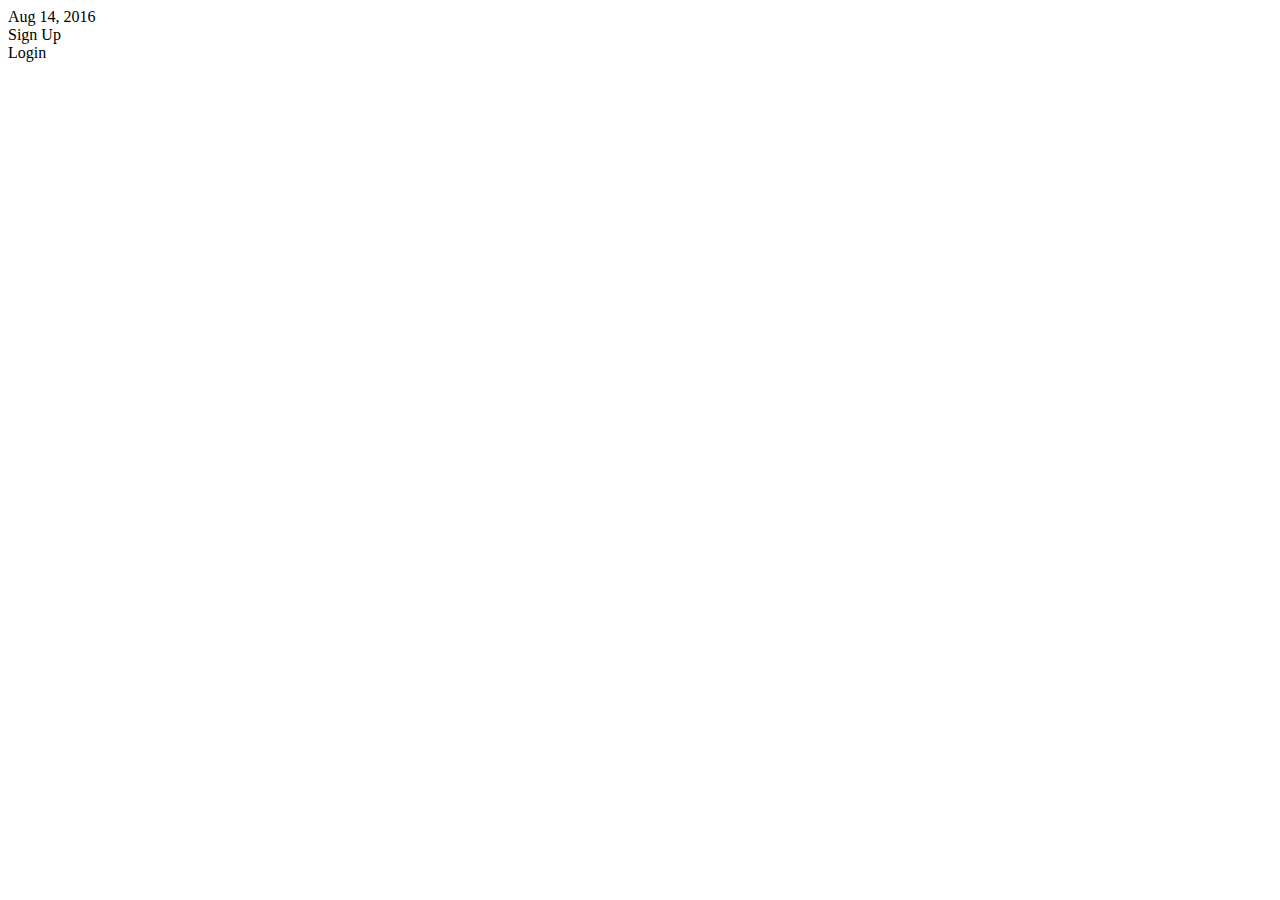
==== flexbox.html @ acf6b75e "Create the html file for the practice project" ====
<!DOCTYPE html>
<html lang='en'>
  <head>
    <meta charset='UTF-8'/>
    <title>Some Web Page</title>
    <link rel='stylesheet' href='styles.css'/>
  </head>
  <body>
    <div class='menu-container'>
      <div class='menu'>
        <div class='date'>Aug 14, 2016</div>
        <div class='signup'>Sign Up</div>
        <div class='login'>Login</div>
      </div>
    </div>
  </body>
</html>
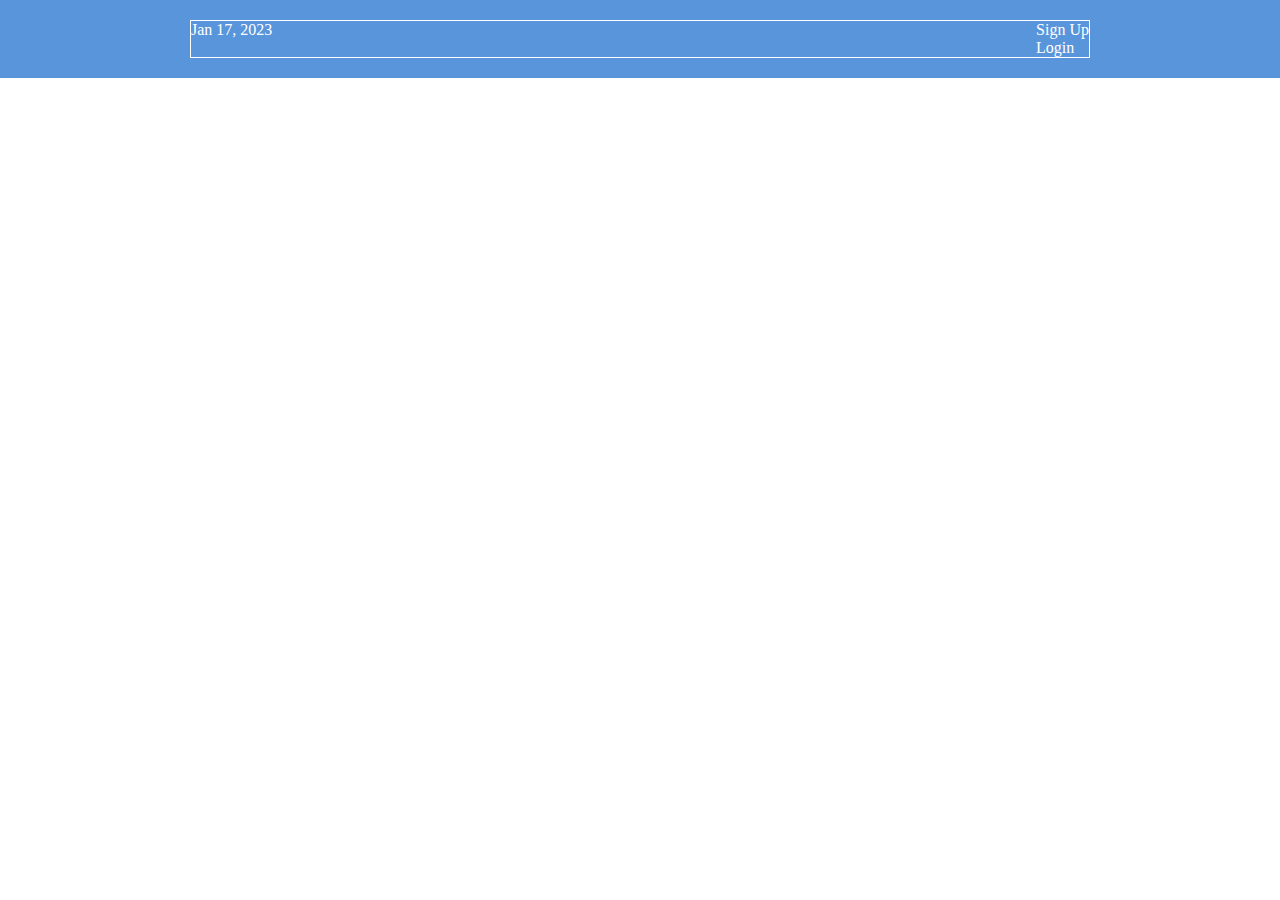
==== commit 9d68ab60: "Nest signup and login buttons" ====
--- a/flexbox.html
+++ b/flexbox.html
@@ -8,9 +8,11 @@
   <body>
     <div class='menu-container'>
       <div class='menu'>
-        <div class='date'>Aug 14, 2016</div>
-        <div class='signup'>Sign Up</div>
-        <div class='login'>Login</div>
+        <div class='date'>Jan 17, 2023</div>
+        <div class='links'>
+            <div class='signup'>Sign Up</div>      <!-- This is nested now -->
+            <div class='login'>Login</div>         <!-- This one too! -->
+        </div>
       </div>
     </div>
   </body>
--- a/styles.css
+++ b/styles.css
@@ -0,0 +1,21 @@
+* {
+    margin: 0;
+    padding: 0;
+    box-sizing: border-box;
+  }
+  
+  .menu-container {
+    color: #fff;
+    background-color: #5995DA;  /* Blue */
+    padding: 20px 0;
+    display: flex;
+    justify-content: center;
+  }
+  
+  .menu {
+    border: 1px solid #fff;
+    width: 900px;
+    display: flex;
+    justify-content: space-between;
+    
+  }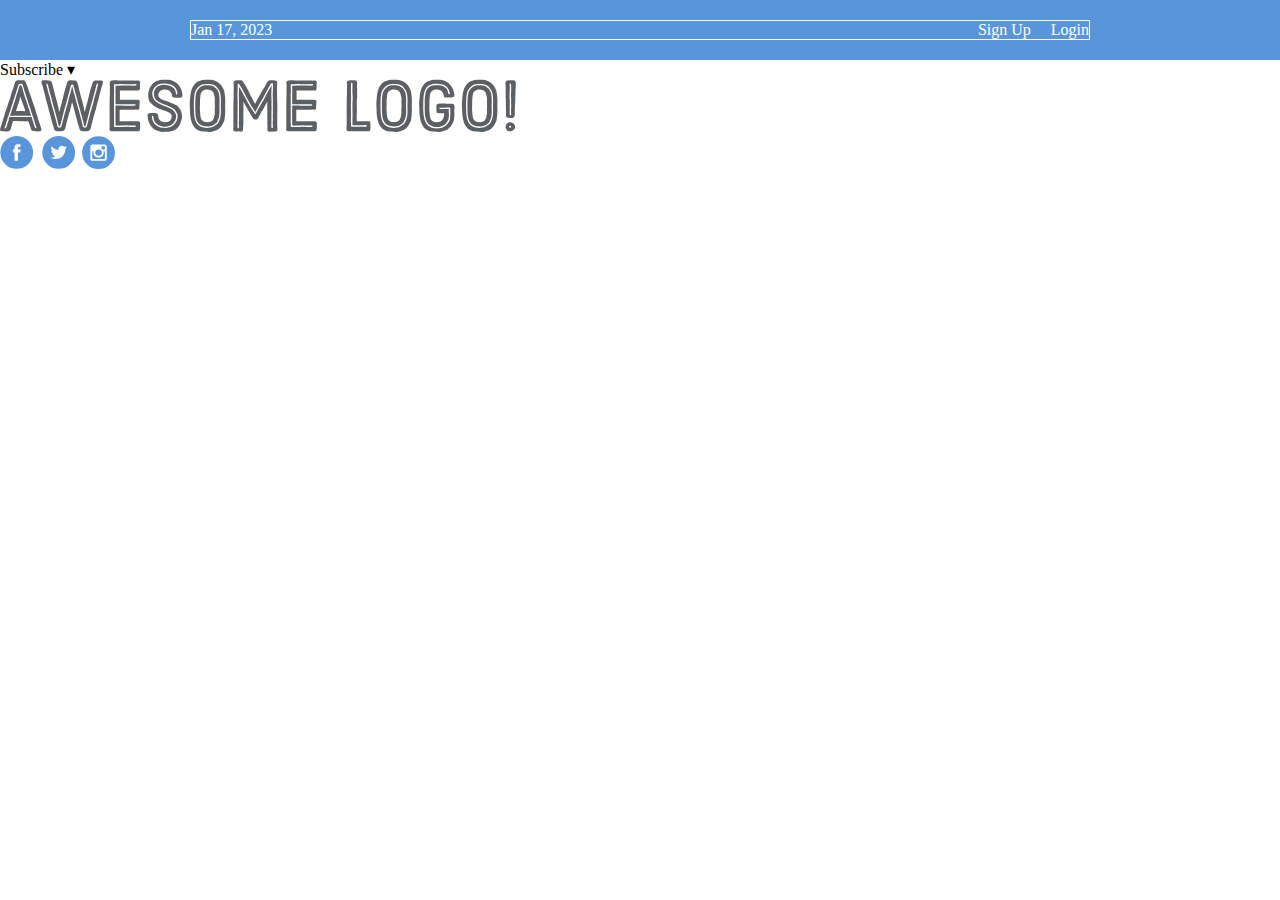
==== commit d4f0f38d: "Add new content to the html file" ====
--- a/flexbox.html
+++ b/flexbox.html
@@ -15,5 +15,13 @@
         </div>
       </div>
     </div>
+    <div class='header-container'>
+        <div class='header'>
+          <div class='subscribe'>Subscribe &#9662;</div>
+          <div class='logo'><img src='images/awesome-logo.svg'/></div>
+          <div class='social'><img src='images/social-icons.svg'/></div>
+        </div>
+      </div>
+      
   </body>
 </html>
--- a/styles.css
+++ b/styles.css
@@ -18,4 +18,14 @@
     display: flex;
     justify-content: space-between;
     
+  }
+
+  .links {
+    /* border: 1px solid #fff;  /* For debugging */
+    display: flex; /* Flex property */
+    justify-content: flex-end; /* Position */
+  }
+
+  .login {
+    margin-left: 20px;
   }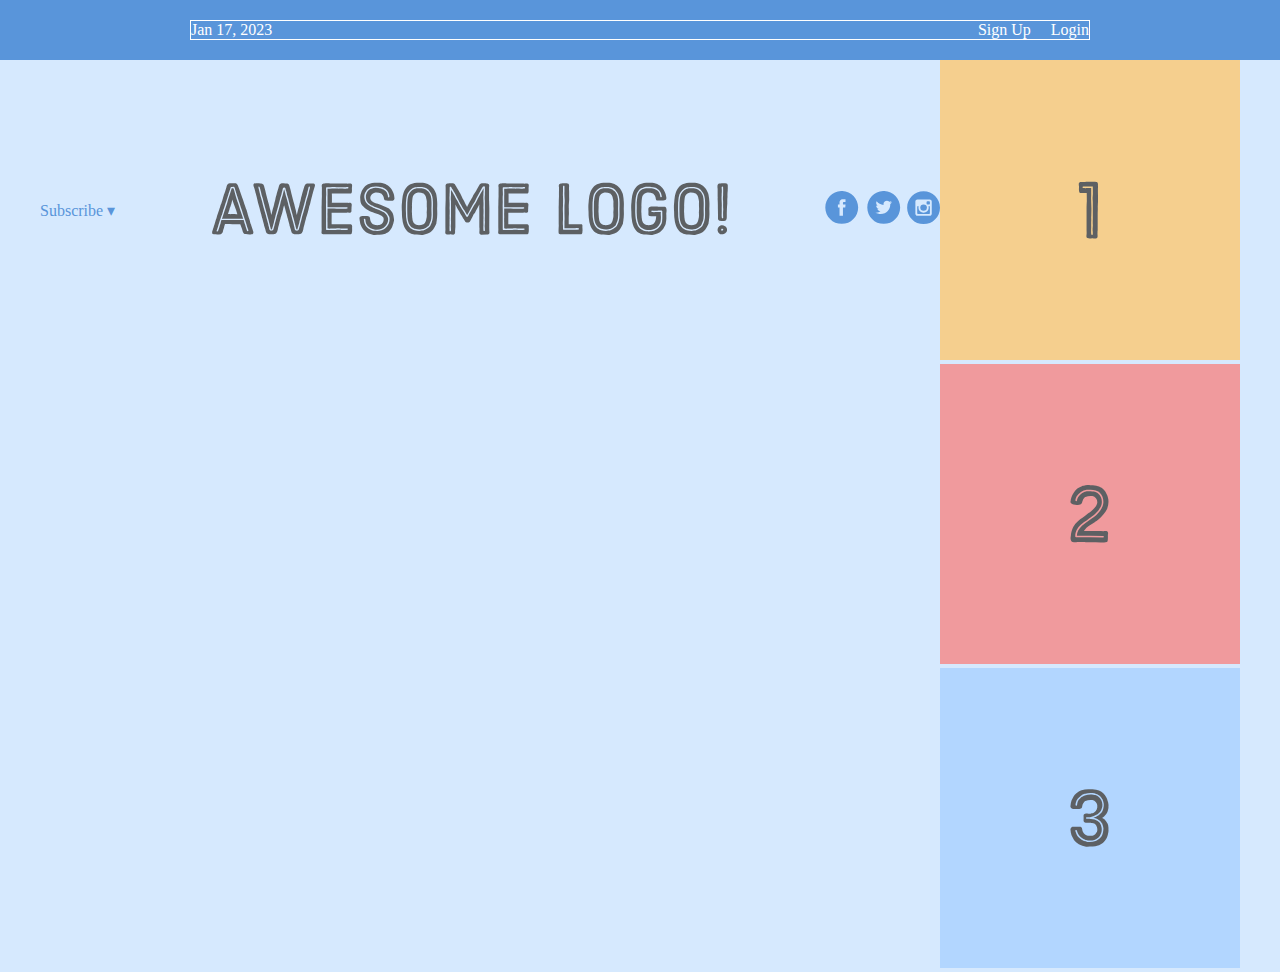
==== commit b831d777: "Add the test images to the page" ====
--- a/flexbox.html
+++ b/flexbox.html
@@ -21,6 +21,20 @@
           <div class='logo'><img src='images/awesome-logo.svg'/></div>
           <div class='social'><img src='images/social-icons.svg'/></div>
         </div>
+        <div class='photo-grid-container'>
+            <div class='photo-grid'>
+              <div class='photo-grid-item first-item'>
+                <img src='images/one.svg'/>
+              </div>
+              <div class='photo-grid-item'>
+                <img src='images/two.svg'/>
+              </div>
+              <div class='photo-grid-item'>
+                <img src='images/three.svg'/>
+              </div>
+            </div>
+          </div>
+          
       </div>
       
   </body>
--- a/styles.css
+++ b/styles.css
@@ -28,4 +28,27 @@
 
   .login {
     margin-left: 20px;
-  }+  }
+
+  .header-container {
+    color: #5995DA;
+    background-color: #D6E9FE;
+    display: flex;
+    justify-content: center;
+  }
+
+  .header {
+    width: 900px;
+    height: 300px;
+    display: flex;
+    justify-content: space-between;
+    align-items: center; /* with the width and height you got a box, this puts items in the center*/
+  }
+
+  /* for debugging */
+  /*
+  .social,
+.logo,
+.subscribe {
+  border: 1px solid #5995DA;
+} */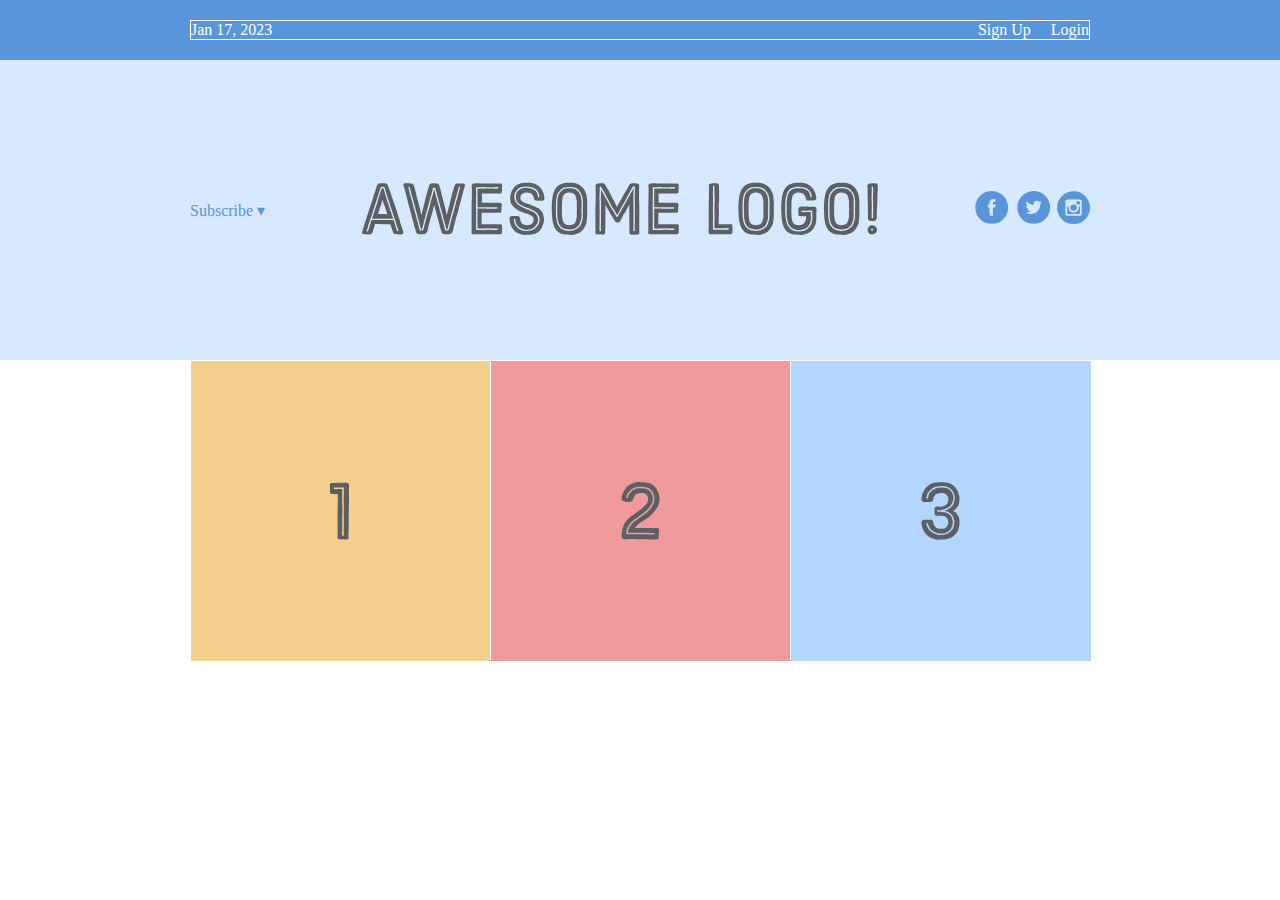
==== commit 59ed9891: "Fix html code and adds css for the images" ====
--- a/flexbox.html
+++ b/flexbox.html
@@ -15,27 +15,28 @@
         </div>
       </div>
     </div>
+
     <div class='header-container'>
         <div class='header'>
           <div class='subscribe'>Subscribe &#9662;</div>
           <div class='logo'><img src='images/awesome-logo.svg'/></div>
           <div class='social'><img src='images/social-icons.svg'/></div>
+        </div>          
+    </div>
+
+    <div class='photo-grid-container'>
+        <div class='photo-grid'>
+          <div class='photo-grid-item first-item'>
+            <img src='images/one.svg'/>
+          </div>
+          <div class='photo-grid-item'>
+            <img src='images/two.svg'/>
+          </div>
+          <div class='photo-grid-item'>
+            <img src='images/three.svg'/>
+          </div>
         </div>
-        <div class='photo-grid-container'>
-            <div class='photo-grid'>
-              <div class='photo-grid-item first-item'>
-                <img src='images/one.svg'/>
-              </div>
-              <div class='photo-grid-item'>
-                <img src='images/two.svg'/>
-              </div>
-              <div class='photo-grid-item'>
-                <img src='images/three.svg'/>
-              </div>
-            </div>
-          </div>
-          
-      </div>
+    </div>  
       
   </body>
 </html>
--- a/styles.css
+++ b/styles.css
@@ -51,4 +51,21 @@
 .logo,
 .subscribe {
   border: 1px solid #5995DA;
-} */+} */
+
+.photo-grid-container {
+    display: flex;
+    justify-content: center;
+  }
+
+.photo-grid {
+    width: 900px;
+    display: flex;
+    justify-content: flex-start;
+}
+
+.photo-grid-item {
+    border: 1px solid #fff;
+    width: 300px;
+    height: 300px;
+  }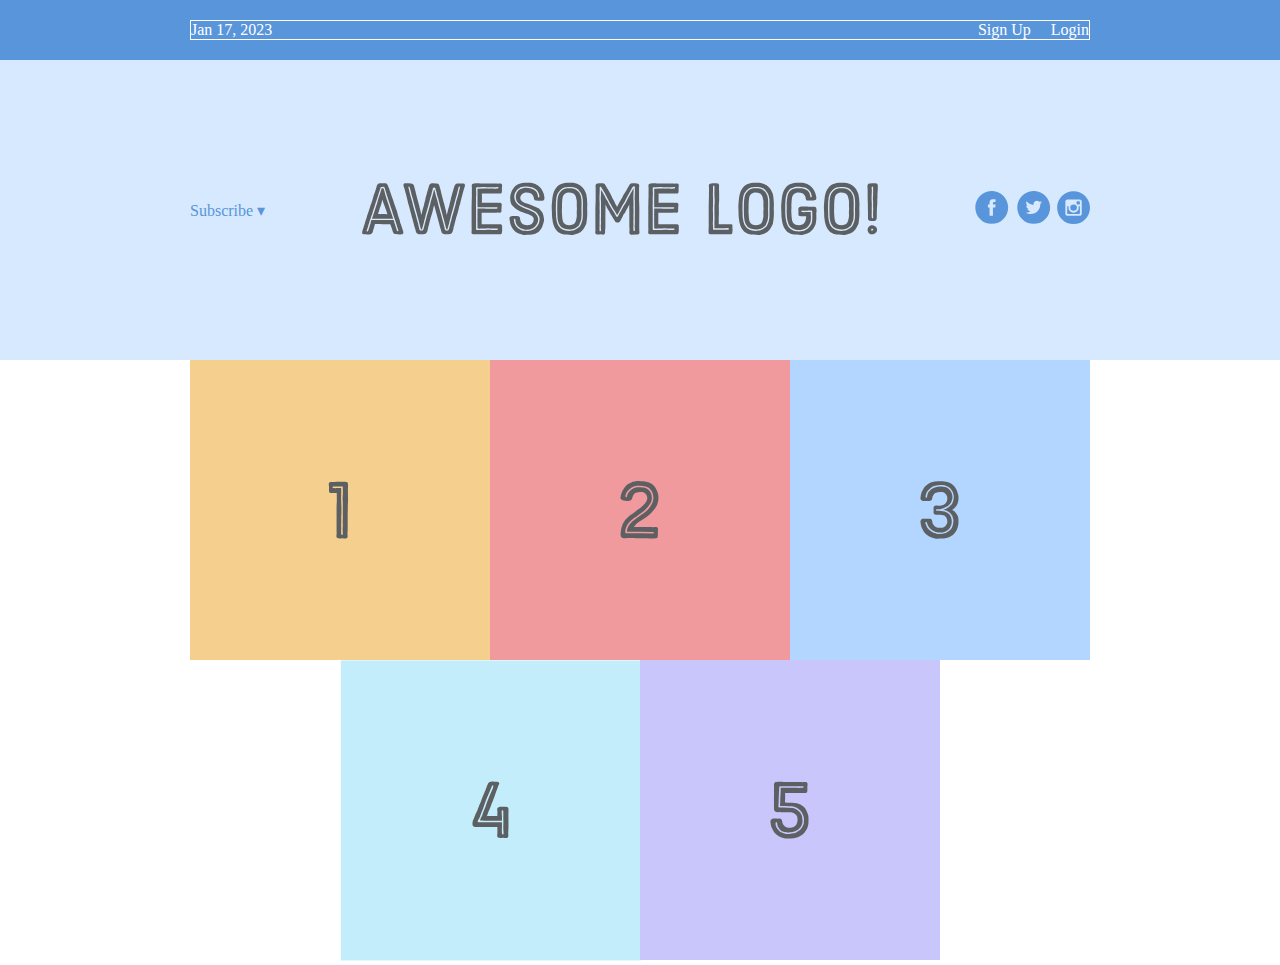
==== commit edc16ce1: "Add two images and wraps them with flex" ====
--- a/flexbox.html
+++ b/flexbox.html
@@ -35,7 +35,14 @@
           <div class='photo-grid-item'>
             <img src='images/three.svg'/>
           </div>
+          <div class='photo-grid-item'>
+            <img src='images/four.svg'/>
+          </div>
+          <div class='photo-grid-item last-item'>
+            <img src='images/five.svg'/>
+          </div>        
         </div>
+        
     </div>  
       
   </body>
--- a/styles.css
+++ b/styles.css
@@ -61,11 +61,11 @@
 .photo-grid {
     width: 900px;
     display: flex;
-    justify-content: flex-start;
+    justify-content: center;
+    flex-wrap: wrap;
 }
 
 .photo-grid-item {
-    border: 1px solid #fff;
     width: 300px;
     height: 300px;
-  }+  }
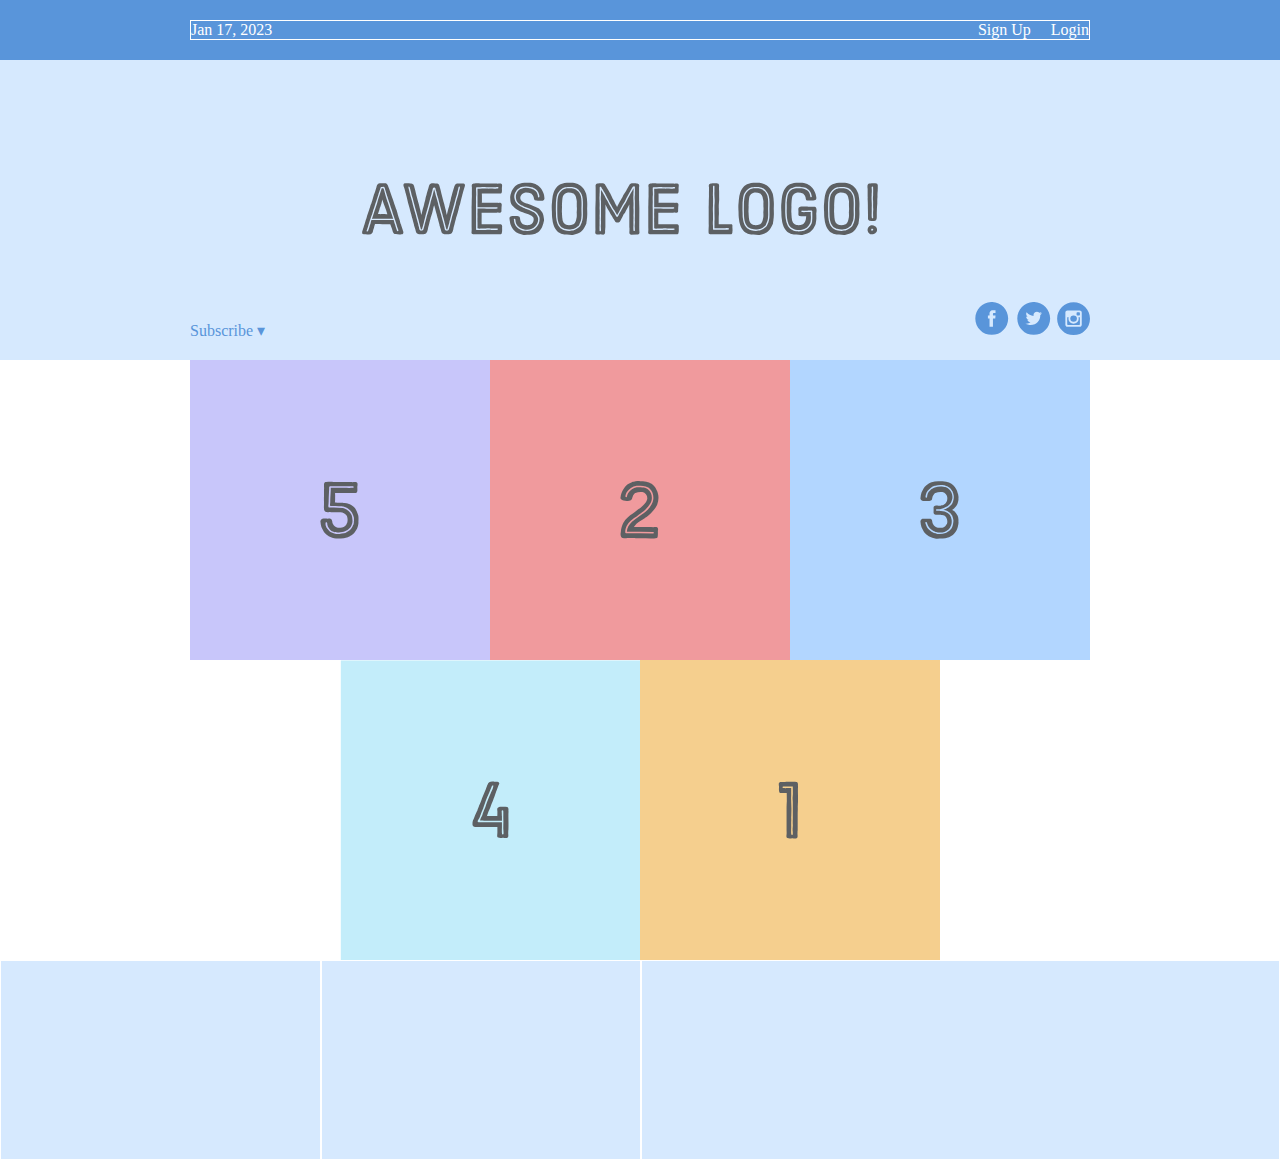
==== commit f9229988: "Add footer and styles to it" ====
--- a/flexbox.html
+++ b/flexbox.html
@@ -42,8 +42,14 @@
             <img src='images/five.svg'/>
           </div>        
         </div>
-        
     </div>  
+
+    <div class='footer'>
+      <div class='footer-item footer-one'></div>
+      <div class='footer-item footer-two'></div>
+      <div class='footer-item footer-three'></div>
+    </div>
+    
       
   </body>
 </html>
--- a/styles.css
+++ b/styles.css
@@ -2,7 +2,7 @@
     margin: 0;
     padding: 0;
     box-sizing: border-box;
-  }
+}
   
   .menu-container {
     color: #fff;
@@ -10,7 +10,7 @@
     padding: 20px 0;
     display: flex;
     justify-content: center;
-  }
+}
   
   .menu {
     border: 1px solid #fff;
@@ -18,24 +18,24 @@
     display: flex;
     justify-content: space-between;
     
-  }
+}
 
   .links {
     /* border: 1px solid #fff;  /* For debugging */
     display: flex; /* Flex property */
     justify-content: flex-end; /* Position */
-  }
+}
 
   .login {
     margin-left: 20px;
-  }
+}
 
   .header-container {
     color: #5995DA;
     background-color: #D6E9FE;
     display: flex;
     justify-content: center;
-  }
+}
 
   .header {
     width: 900px;
@@ -43,7 +43,7 @@
     display: flex;
     justify-content: space-between;
     align-items: center; /* with the width and height you got a box, this puts items in the center*/
-  }
+}
 
   /* for debugging */
   /*
@@ -56,16 +56,48 @@
 .photo-grid-container {
     display: flex;
     justify-content: center;
-  }
+}
 
 .photo-grid {
     width: 900px;
     display: flex;
     justify-content: center;
     flex-wrap: wrap;
+    flex-direction: row;
+    align-items: center;
 }
 
 .photo-grid-item {
     width: 300px;
     height: 300px;
-  }
+}
+
+.first-item {
+    order: 1;
+}
+
+.last-item {
+    order: -1;
+}
+
+.social,
+.subscribe {
+    align-self: flex-end;
+    margin-bottom: 20px;
+}
+
+.footer {
+  display: flex;
+  justify-content: space-between;
+}
+
+.footer-item {
+  border: 1px solid #fff;
+  background-color: #D6E9FE;
+  height: 200px;
+  flex: 1;
+}
+
+.footer-three {
+  flex: 2;
+}
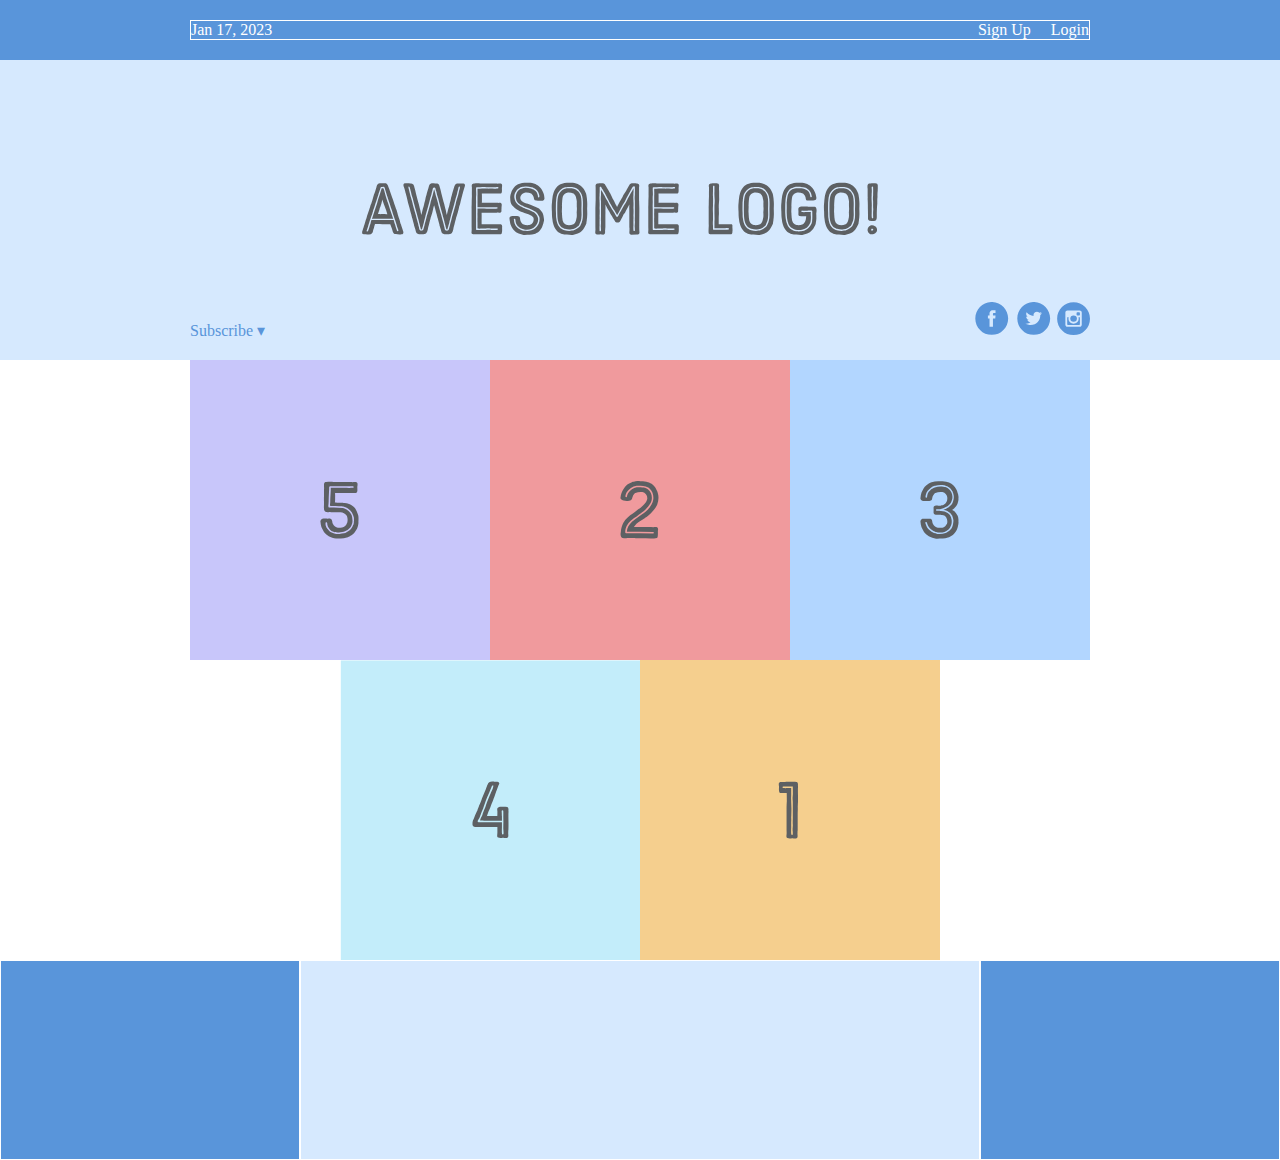
==== commit 03b2570e: "styles footer and removes redundancy in html" ====
--- a/flexbox.html
+++ b/flexbox.html
@@ -9,10 +9,8 @@
     <div class='menu-container'>
       <div class='menu'>
         <div class='date'>Jan 17, 2023</div>
-        <div class='links'>
-            <div class='signup'>Sign Up</div>      <!-- This is nested now -->
-            <div class='login'>Login</div>         <!-- This one too! -->
-        </div>
+        <div class='signup'>Sign Up</div>      <!-- This is nested now -->
+        <div class='login'>Login</div>         <!-- This one too! -->
       </div>
     </div>
 
--- a/styles.css
+++ b/styles.css
@@ -20,11 +20,12 @@
     
 }
 
-  .links {
+ /* .links {
     /* border: 1px solid #fff;  /* For debugging */
-    display: flex; /* Flex property */
-    justify-content: flex-end; /* Position */
-}
+   /* display: flex;  Flex property */
+    /* justify-content: flex-end;
+} */
+
 
   .login {
     margin-left: 20px;
@@ -101,3 +102,14 @@
 .footer-three {
   flex: 2;
 }
+
+.footer-one,
+.footer-three {
+  background-color: #5995DA;
+  flex: initial;
+  width: 300px;
+}
+
+.signup {
+  margin-left: auto;
+}
